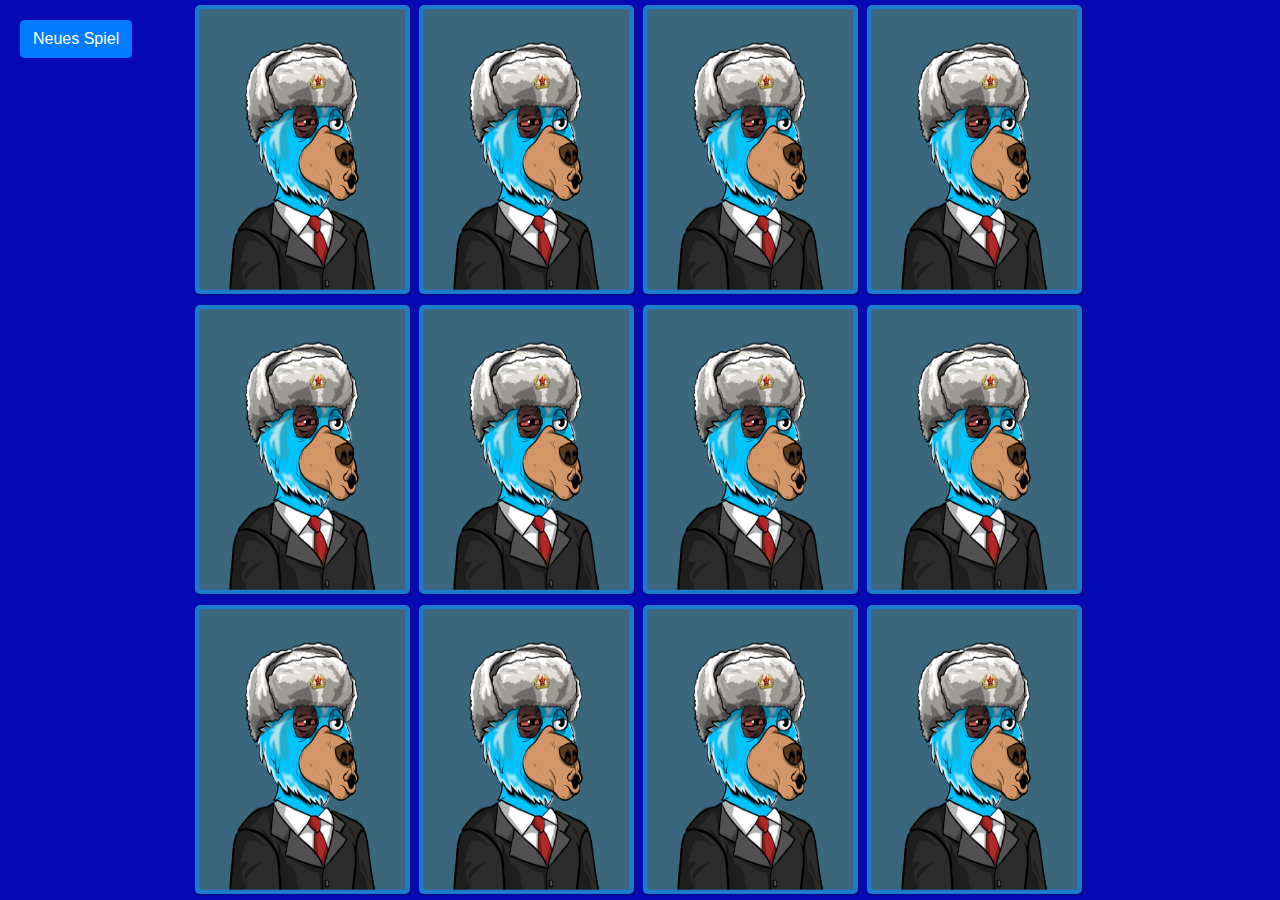
==== index.html @ 9da4b780 "updateGameEnd" ====
<!DOCTYPE html>
<html lang="en">

<head>
    <meta charset="UTF-8">

    <title>Memory Game</title>

    <meta name="viewport" content="width=device-width, initial-scale=1, shrink-to-fit=no">

    <!-- Bootstrap CSS -->
    <link rel="stylesheet" href="https://stackpath.bootstrapcdn.com/bootstrap/4.3.1/css/bootstrap.min.css" integrity="sha384-ggOyR0iXCbMQv3Xipma34MD+dH/1fQ784/j6cY/iJTQUOhcWr7x9JvoRxT2MZw1T" crossorigin="anonymous">

    <link rel="stylesheet" href="styles.css">
</head>

<body class="disable-select">
    <!-- Optional JavaScript -->
    <!-- jQuery first, then Popper.js, then Bootstrap JS -->
    <script src="https://code.jquery.com/jquery-3.3.1.slim.min.js" integrity="sha384-q8i/X+965DzO0rT7abK41JStQIAqVgRVzpbzo5smXKp4YfRvH+8abtTE1Pi6jizo" crossorigin="anonymous"></script>
    <script src="https://cdnjs.cloudflare.com/ajax/libs/popper.js/1.14.7/umd/popper.min.js" integrity="sha384-UO2eT0CpHqdSJQ6hJty5KVphtPhzWj9WO1clHTMGa3JDZwrnQq4sF86dIHNDz0W1" crossorigin="anonymous"></script>
    <script src="https://stackpath.bootstrapcdn.com/bootstrap/4.3.1/js/bootstrap.min.js" integrity="sha384-JjSmVgyd0p3pXB1rRibZUAYoIIy6OrQ6VrjIEaFf/nJGzIxFDsf4x0xIM+B07jRM" crossorigin="anonymous"></script>

    <section class="memory-game">
        <div class="memory-card" data-framework="P1">
            <img class="front-face" src="Pictures/1.png" alt="P1" />
            <img class="back-face" src="Pictures/7.png" alt="Back" />
        </div>
        <div class="memory-card" data-framework="P1">
            <img class="front-face" src="Pictures/1.png" alt="P1" />
            <img class="back-face" src="Pictures/7.png" alt="Back" />
        </div>

        <div class="memory-card" data-framework="P2">
            <img class="front-face" src="Pictures/2.png" alt="P2" />
            <img class="back-face" src="Pictures/7.png" alt="Back" />
        </div>
        <div class="memory-card" data-framework="P2">
            <img class="front-face" src="Pictures/2.png" alt="P2" />
            <img class="back-face" src="Pictures/7.png" alt="Back" />
        </div>

        <div class="memory-card" data-framework="P3">
            <img class="front-face" src="Pictures/3.png" alt="P3" />
            <img class="back-face" src="Pictures/7.png" alt="Back" />
        </div>
        <div class="memory-card" data-framework="P3">
            <img class="front-face" src="Pictures/3.png" alt="P3" />
            <img class="back-face" src="Pictures/7.png" alt="Back" />
        </div>

        <div class="memory-card" data-framework="P4">
            <img class="front-face" src="Pictures/4.png" alt="P4" />
            <img class="back-face" src="Pictures/7.png" alt="Back" />
        </div>
        <div class="memory-card" data-framework="P4">
            <img class="front-face" src="Pictures/4.png" alt="P4" />
            <img class="back-face" src="Pictures/7.png" alt="Back" />
        </div>

        <div class="memory-card" data-framework="P5">
            <img class="front-face" src="Pictures/5.png" alt="P5" />
            <img class="back-face" src="Pictures/7.png" alt="Back" />
        </div>
        <div class="memory-card" data-framework="P5">
            <img class="front-face" src="Pictures/5.png" alt="P5" />
            <img class="back-face" src="Pictures/7.png" alt="Back" />
        </div>

        <div class="memory-card" data-framework="P6">
            <img class="front-face" src="Pictures/6.png" alt="P6" />
            <img class="back-face" src="Pictures/7.png" alt="Back" />
        </div>
        <div class="memory-card" data-framework="P6">
            <img class="front-face" src="Pictures/6.png" alt="P6" />
            <img class="back-face" src="Pictures/7.png" alt="Back" />
        </div>
    </section>
    <div class="endscreen" id="endscreen">
        <center class="title">Player .. won!</center>
        <!-- <button>sdafkjksa</button> -->
    </div>


    <div class="NewGameButton">
        <button type="button" class="btn btn-primary" onClick="resetGame();">Neues Spiel</button>
    </div>

    <script src="scripts.js"></script>

</body>

</html>
---- styles.css ----
* {
    padding: 0;
    margin: 0;
    box-sizing: border-box;
}

::-webkit-scrollbar {
    display: none;
}

img {
    pointer-events: none;
}

.disable-select {
    user-select: none;
    /* supported by Chrome and Opera */
    -webkit-user-select: none;
    /* Safari */
    -khtml-user-select: none;
    /* Konqueror HTML */
    -moz-user-select: none;
    /* Firefox */
    -ms-user-select: none;
    /* Internet Explorer/Edge */
}

body {
    height: 100vh;
    display: flex;
    background: #060AB2;
}

.memory-game {
    width: 100vh;
    height: 100vh;
    margin: auto;
    display: flex;
    flex-wrap: wrap;
    perspective: 1000px;
    position: relative;
}

.endscreen {
    visibility: hidden;
    background-color: #514a6a;
    height: 100%;
    width: 100%;
    position: absolute;
}

.title {
    font-size: 5vw;
    color: rgb(153, 90, 51);
}

.memory-card {
    width: calc(25% - 10px);
    height: calc(33.333% - 10px);
    margin: 0.5%;
    position: relative;
    transform: scale(1);
    transform-style: preserve-3d;
    transition: transform .5s;
    box-shadow: 1px 1px 1px rgba(0, 0, 0, .3);
}

.memory-card:active {
    transform: scale(0.97);
    transition: transform .2s;
}

.memory-card.flip {
    transform: rotateY(180deg);
}

.front-face,
.back-face {
    width: 100%;
    height: 100%;
    padding: 2%;
    position: absolute;
    border-radius: 5px;
    background: #1C7CCC;
    backface-visibility: hidden;
}

.front-face {
    transform: rotateY(180deg);
}

.NewGameButton {
    position: fixed;
    top: 20px;
    left: 20px;
}
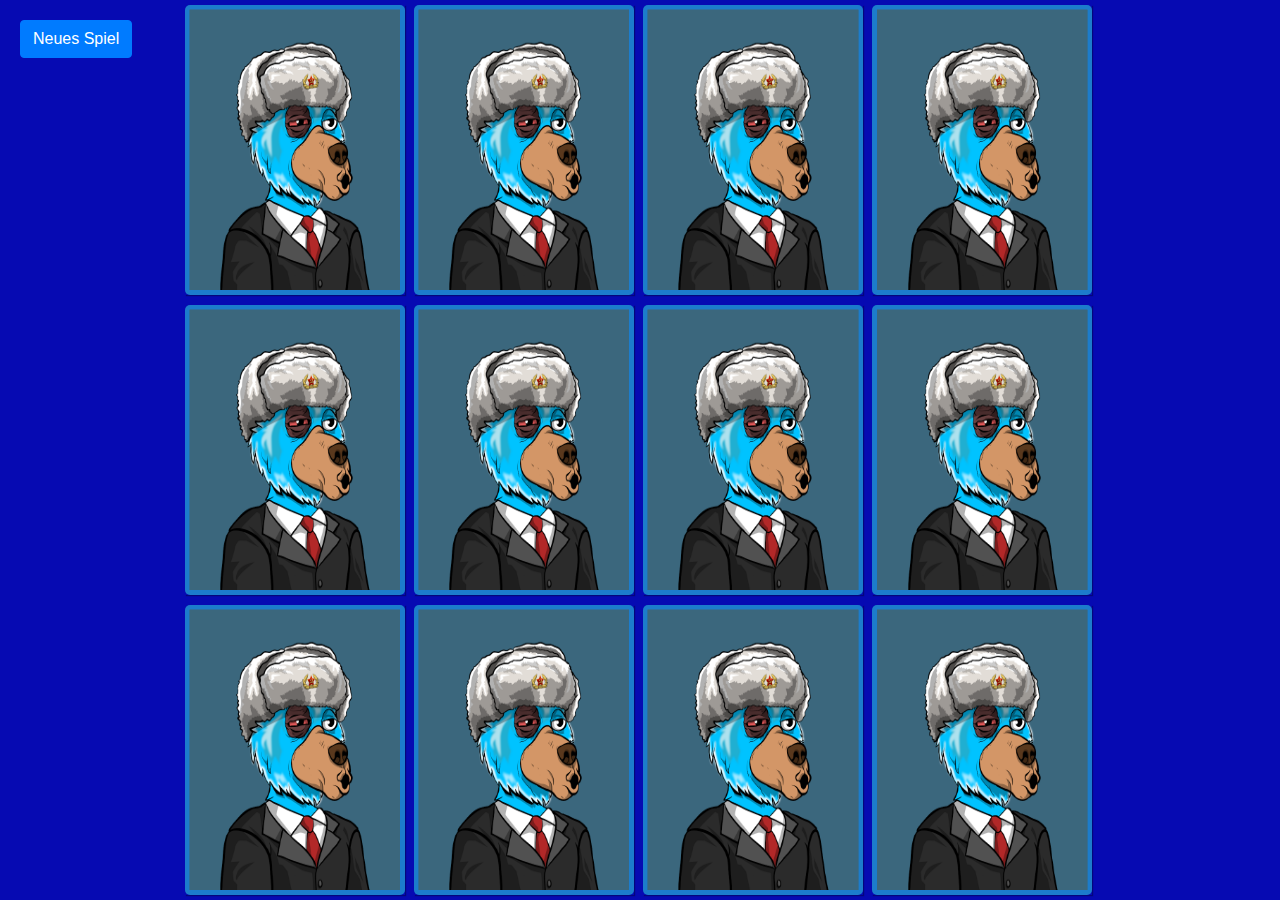
==== commit eac20b61: "Startbiggame" ====
--- a/index.html
+++ b/index.html
@@ -76,6 +76,61 @@
             <img class="back-face" src="Pictures/7.png" alt="Back" />
         </div>
     </section>
+    <section class="memory-game-big">
+        <div class="memory-card" data-framework="P1">
+            <img class="front-face" src="Pictures/1.png" alt="P1" />
+            <img class="back-face" src="Pictures/7.png" alt="Back" />
+        </div>
+        <div class="memory-card" data-framework="P1">
+            <img class="front-face" src="Pictures/1.png" alt="P1" />
+            <img class="back-face" src="Pictures/7.png" alt="Back" />
+        </div>
+
+        <div class="memory-card" data-framework="P2">
+            <img class="front-face" src="Pictures/2.png" alt="P2" />
+            <img class="back-face" src="Pictures/7.png" alt="Back" />
+        </div>
+        <div class="memory-card" data-framework="P2">
+            <img class="front-face" src="Pictures/2.png" alt="P2" />
+            <img class="back-face" src="Pictures/7.png" alt="Back" />
+        </div>
+
+        <div class="memory-card" data-framework="P3">
+            <img class="front-face" src="Pictures/3.png" alt="P3" />
+            <img class="back-face" src="Pictures/7.png" alt="Back" />
+        </div>
+        <div class="memory-card" data-framework="P3">
+            <img class="front-face" src="Pictures/3.png" alt="P3" />
+            <img class="back-face" src="Pictures/7.png" alt="Back" />
+        </div>
+
+        <div class="memory-card" data-framework="P4">
+            <img class="front-face" src="Pictures/4.png" alt="P4" />
+            <img class="back-face" src="Pictures/7.png" alt="Back" />
+        </div>
+        <div class="memory-card" data-framework="P4">
+            <img class="front-face" src="Pictures/4.png" alt="P4" />
+            <img class="back-face" src="Pictures/7.png" alt="Back" />
+        </div>
+
+        <div class="memory-card" data-framework="P5">
+            <img class="front-face" src="Pictures/5.png" alt="P5" />
+            <img class="back-face" src="Pictures/7.png" alt="Back" />
+        </div>
+        <div class="memory-card" data-framework="P5">
+            <img class="front-face" src="Pictures/5.png" alt="P5" />
+            <img class="back-face" src="Pictures/7.png" alt="Back" />
+        </div>
+
+        <div class="memory-card" data-framework="P6">
+            <img class="front-face" src="Pictures/6.png" alt="P6" />
+            <img class="back-face" src="Pictures/7.png" alt="Back" />
+        </div>
+        <div class="memory-card" data-framework="P6">
+            <img class="front-face" src="Pictures/6.png" alt="P6" />
+            <img class="back-face" src="Pictures/7.png" alt="Back" />
+        </div>
+    </section>
     <div class="endscreen" id="endscreen">
         <center class="title">Player .. won!</center>
         <!-- <button>sdafkjksa</button> -->
--- a/styles.css
+++ b/styles.css
@@ -32,13 +32,28 @@
 }
 
 .memory-game {
-    width: 100vh;
+    visibility: hidden;
+    width: 100%;
     height: 100vh;
     margin: auto;
     display: flex;
     flex-wrap: wrap;
     perspective: 1000px;
-    position: relative;
+    position: absolute;
+    padding-left: 20vh;
+    padding-right: 20vh;
+}
+
+.memory-game-big {
+    width: 100%;
+    height: 100vh;
+    margin: auto;
+    display: flex;
+    flex-wrap: wrap;
+    perspective: 1000px;
+    position: absolute;
+    padding-left: 20vh;
+    padding-right: 20vh;
 }
 
 .endscreen {
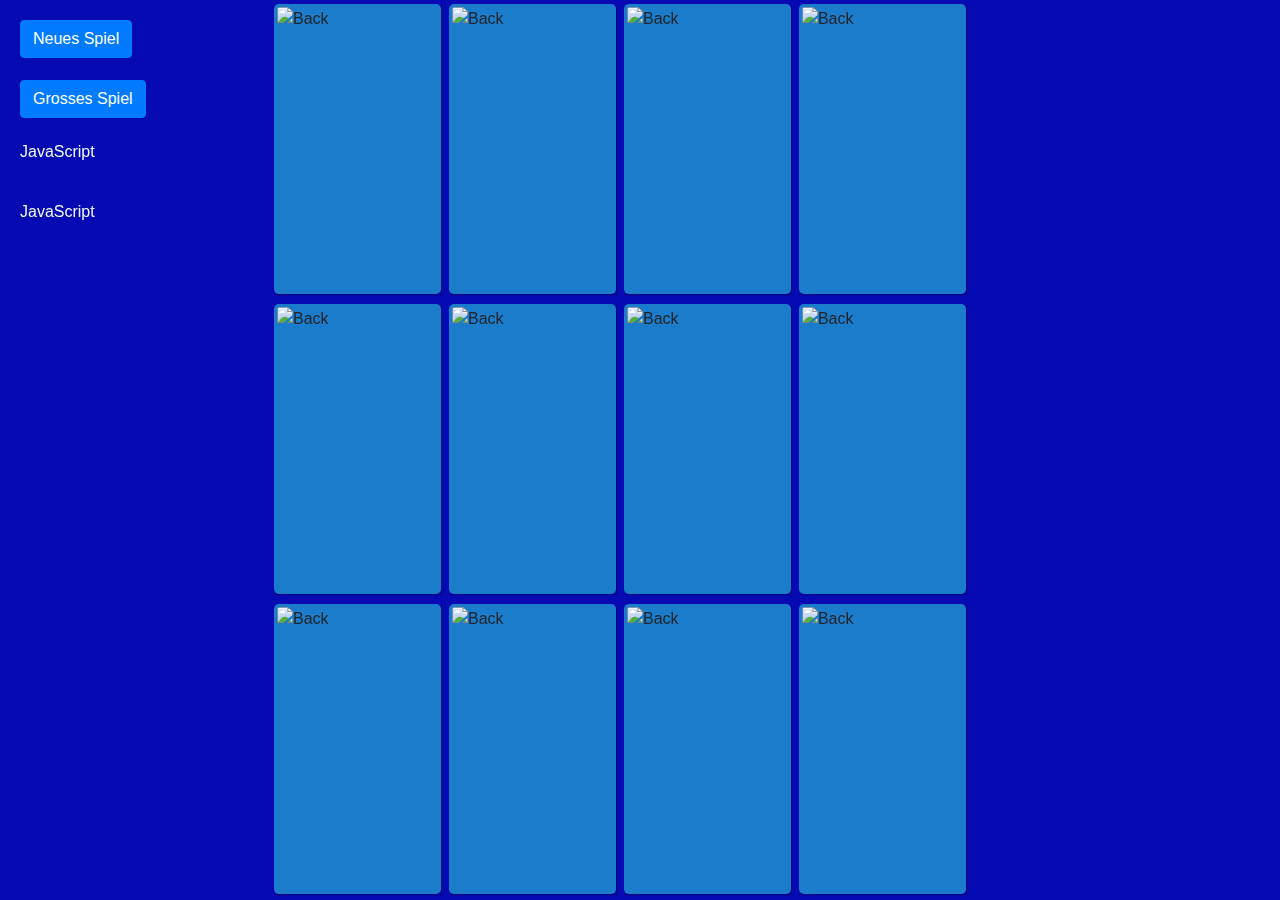
==== commit 859c656a: "update" ====
--- a/index.html
+++ b/index.html
@@ -21,115 +21,171 @@
     <script src="https://cdnjs.cloudflare.com/ajax/libs/popper.js/1.14.7/umd/popper.min.js" integrity="sha384-UO2eT0CpHqdSJQ6hJty5KVphtPhzWj9WO1clHTMGa3JDZwrnQq4sF86dIHNDz0W1" crossorigin="anonymous"></script>
     <script src="https://stackpath.bootstrapcdn.com/bootstrap/4.3.1/js/bootstrap.min.js" integrity="sha384-JjSmVgyd0p3pXB1rRibZUAYoIIy6OrQ6VrjIEaFf/nJGzIxFDsf4x0xIM+B07jRM" crossorigin="anonymous"></script>
 
-    <section class="memory-game">
-        <div class="memory-card" data-framework="P1">
-            <img class="front-face" src="Pictures/1.png" alt="P1" />
-            <img class="back-face" src="Pictures/7.png" alt="Back" />
-        </div>
-        <div class="memory-card" data-framework="P1">
-            <img class="front-face" src="Pictures/1.png" alt="P1" />
-            <img class="back-face" src="Pictures/7.png" alt="Back" />
-        </div>
-
-        <div class="memory-card" data-framework="P2">
-            <img class="front-face" src="Pictures/2.png" alt="P2" />
-            <img class="back-face" src="Pictures/7.png" alt="Back" />
-        </div>
-        <div class="memory-card" data-framework="P2">
-            <img class="front-face" src="Pictures/2.png" alt="P2" />
-            <img class="back-face" src="Pictures/7.png" alt="Back" />
-        </div>
-
-        <div class="memory-card" data-framework="P3">
-            <img class="front-face" src="Pictures/3.png" alt="P3" />
-            <img class="back-face" src="Pictures/7.png" alt="Back" />
-        </div>
-        <div class="memory-card" data-framework="P3">
-            <img class="front-face" src="Pictures/3.png" alt="P3" />
-            <img class="back-face" src="Pictures/7.png" alt="Back" />
-        </div>
-
-        <div class="memory-card" data-framework="P4">
-            <img class="front-face" src="Pictures/4.png" alt="P4" />
-            <img class="back-face" src="Pictures/7.png" alt="Back" />
-        </div>
-        <div class="memory-card" data-framework="P4">
-            <img class="front-face" src="Pictures/4.png" alt="P4" />
-            <img class="back-face" src="Pictures/7.png" alt="Back" />
-        </div>
-
-        <div class="memory-card" data-framework="P5">
-            <img class="front-face" src="Pictures/5.png" alt="P5" />
-            <img class="back-face" src="Pictures/7.png" alt="Back" />
-        </div>
-        <div class="memory-card" data-framework="P5">
-            <img class="front-face" src="Pictures/5.png" alt="P5" />
-            <img class="back-face" src="Pictures/7.png" alt="Back" />
-        </div>
-
-        <div class="memory-card" data-framework="P6">
-            <img class="front-face" src="Pictures/6.png" alt="P6" />
-            <img class="back-face" src="Pictures/7.png" alt="Back" />
-        </div>
-        <div class="memory-card" data-framework="P6">
-            <img class="front-face" src="Pictures/6.png" alt="P6" />
-            <img class="back-face" src="Pictures/7.png" alt="Back" />
-        </div>
+    <section class="memory-game" id="memory-game">
+        <div class="memory-card" data-framework="P1">
+            <img class="front-face" src="Pictures/1.png" alt="P1" />
+            <img class="back-face" src="Pictures/13.png" alt="Back" />
+        </div>
+        <div class="memory-card" data-framework="P1">
+            <img class="front-face" src="Pictures/1.png" alt="P1" />
+            <img class="back-face" src="Pictures/13.png" alt="Back" />
+        </div>
+
+        <div class="memory-card" data-framework="P2">
+            <img class="front-face" src="Pictures/2.png" alt="P2" />
+            <img class="back-face" src="Pictures/13.png" alt="Back" />
+        </div>
+        <div class="memory-card" data-framework="P2">
+            <img class="front-face" src="Pictures/2.png" alt="P2" />
+            <img class="back-face" src="Pictures/13.png" alt="Back" />
+        </div>
+
+        <div class="memory-card" data-framework="P3">
+            <img class="front-face" src="Pictures/3.png" alt="P3" />
+            <img class="back-face" src="Pictures/13.png" alt="Back" />
+        </div>
+        <div class="memory-card" data-framework="P3">
+            <img class="front-face" src="Pictures/3.png" alt="P3" />
+            <img class="back-face" src="Pictures/13.png" alt="Back" />
+        </div>
+
+        <div class="memory-card" data-framework="P4">
+            <img class="front-face" src="Pictures/4.png" alt="P4" />
+            <img class="back-face" src="Pictures/13.png" alt="Back" />
+        </div>
+        <div class="memory-card" data-framework="P4">
+            <img class="front-face" src="Pictures/4.png" alt="P4" />
+            <img class="back-face" src="Pictures/13.png" alt="Back" />
+        </div>
+
+        <div class="memory-card" data-framework="P5">
+            <img class="front-face" src="Pictures/5.png" alt="P5" />
+            <img class="back-face" src="Pictures/13.png" alt="Back" />
+        </div>
+        <div class="memory-card" data-framework="P5">
+            <img class="front-face" src="Pictures/5.png" alt="P5" />
+            <img class="back-face" src="Pictures/13.png" alt="Back" />
+        </div>
+
+        <div class="memory-card" data-framework="P6">
+            <img class="front-face" src="Pictures/6.png" alt="P6" />
+            <img class="back-face" src="Pictures/13.png" alt="Back" />
+        </div>
+        <div class="memory-card" data-framework="P6">
+            <img class="front-face" src="Pictures/6.png" alt="P6" />
+            <img class="back-face" src="Pictures/13.png" alt="Back" />
+        </div>
+
     </section>
-    <section class="memory-game-big">
-        <div class="memory-card" data-framework="P1">
-            <img class="front-face" src="Pictures/1.png" alt="P1" />
-            <img class="back-face" src="Pictures/7.png" alt="Back" />
-        </div>
-        <div class="memory-card" data-framework="P1">
-            <img class="front-face" src="Pictures/1.png" alt="P1" />
-            <img class="back-face" src="Pictures/7.png" alt="Back" />
-        </div>
-
-        <div class="memory-card" data-framework="P2">
-            <img class="front-face" src="Pictures/2.png" alt="P2" />
-            <img class="back-face" src="Pictures/7.png" alt="Back" />
-        </div>
-        <div class="memory-card" data-framework="P2">
-            <img class="front-face" src="Pictures/2.png" alt="P2" />
-            <img class="back-face" src="Pictures/7.png" alt="Back" />
-        </div>
-
-        <div class="memory-card" data-framework="P3">
-            <img class="front-face" src="Pictures/3.png" alt="P3" />
-            <img class="back-face" src="Pictures/7.png" alt="Back" />
-        </div>
-        <div class="memory-card" data-framework="P3">
-            <img class="front-face" src="Pictures/3.png" alt="P3" />
-            <img class="back-face" src="Pictures/7.png" alt="Back" />
-        </div>
-
-        <div class="memory-card" data-framework="P4">
-            <img class="front-face" src="Pictures/4.png" alt="P4" />
-            <img class="back-face" src="Pictures/7.png" alt="Back" />
-        </div>
-        <div class="memory-card" data-framework="P4">
-            <img class="front-face" src="Pictures/4.png" alt="P4" />
-            <img class="back-face" src="Pictures/7.png" alt="Back" />
-        </div>
-
-        <div class="memory-card" data-framework="P5">
-            <img class="front-face" src="Pictures/5.png" alt="P5" />
-            <img class="back-face" src="Pictures/7.png" alt="Back" />
-        </div>
-        <div class="memory-card" data-framework="P5">
-            <img class="front-face" src="Pictures/5.png" alt="P5" />
-            <img class="back-face" src="Pictures/7.png" alt="Back" />
-        </div>
-
-        <div class="memory-card" data-framework="P6">
-            <img class="front-face" src="Pictures/6.png" alt="P6" />
-            <img class="back-face" src="Pictures/7.png" alt="Back" />
-        </div>
-        <div class="memory-card" data-framework="P6">
-            <img class="front-face" src="Pictures/6.png" alt="P6" />
-            <img class="back-face" src="Pictures/7.png" alt="Back" />
-        </div>
+    <section class="memory-game-big" id="memory-game-big">
+        <div class="memory-card" data-framework="P1">
+            <img class="front-face" src="Pictures/1.png" alt="P1" />
+            <img class="back-face" src="Pictures/13.png" alt="Back" />
+        </div>
+        <div class="memory-card" data-framework="P1">
+            <img class="front-face" src="Pictures/1.png" alt="P1" />
+            <img class="back-face" src="Pictures/13.png" alt="Back" />
+        </div>
+
+        <div class="memory-card" data-framework="P2">
+            <img class="front-face" src="Pictures/2.png" alt="P2" />
+            <img class="back-face" src="Pictures/13.png" alt="Back" />
+        </div>
+        <div class="memory-card" data-framework="P2">
+            <img class="front-face" src="Pictures/2.png" alt="P2" />
+            <img class="back-face" src="Pictures/13.png" alt="Back" />
+        </div>
+
+        <div class="memory-card" data-framework="P3">
+            <img class="front-face" src="Pictures/3.png" alt="P3" />
+            <img class="back-face" src="Pictures/13.png" alt="Back" />
+        </div>
+        <div class="memory-card" data-framework="P3">
+            <img class="front-face" src="Pictures/3.png" alt="P3" />
+            <img class="back-face" src="Pictures/13.png" alt="Back" />
+        </div>
+
+        <div class="memory-card" data-framework="P4">
+            <img class="front-face" src="Pictures/4.png" alt="P4" />
+            <img class="back-face" src="Pictures/13.png" alt="Back" />
+        </div>
+        <div class="memory-card" data-framework="P4">
+            <img class="front-face" src="Pictures/4.png" alt="P4" />
+            <img class="back-face" src="Pictures/13.png" alt="Back" />
+        </div>
+
+        <div class="memory-card" data-framework="P5">
+            <img class="front-face" src="Pictures/5.png" alt="P5" />
+            <img class="back-face" src="Pictures/13.png" alt="Back" />
+        </div>
+        <div class="memory-card" data-framework="P5">
+            <img class="front-face" src="Pictures/5.png" alt="P5" />
+            <img class="back-face" src="Pictures/13.png" alt="Back" />
+        </div>
+
+        <div class="memory-card" data-framework="P6">
+            <img class="front-face" src="Pictures/6.png" alt="P6" />
+            <img class="back-face" src="Pictures/13.png" alt="Back" />
+        </div>
+        <div class="memory-card" data-framework="P6">
+            <img class="front-face" src="Pictures/6.png" alt="P6" />
+            <img class="back-face" src="Pictures/13.png" alt="Back" />
+        </div>
+
+        <div class="memory-card" data-framework="P7">
+            <img class="front-face" src="Pictures/7.png" alt="P7" />
+            <img class="back-face" src="Pictures/13.png" alt="Back" />
+        </div>
+        <div class="memory-card" data-framework="P7">
+            <img class="front-face" src="Pictures/7.png" alt="P7" />
+            <img class="back-face" src="Pictures/13.png" alt="Back" />
+        </div>
+
+        <div class="memory-card" data-framework="P8">
+            <img class="front-face" src="Pictures/8.png" alt="P8" />
+            <img class="back-face" src="Pictures/13.png" alt="Back" />
+        </div>
+        <div class="memory-card" data-framework="P8">
+            <img class="front-face" src="Pictures/8.png" alt="P8" />
+            <img class="back-face" src="Pictures/13.png" alt="Back" />
+        </div>
+
+        <div class="memory-card" data-framework="P9">
+            <img class="front-face" src="Pictures/9.png" alt="P9" />
+            <img class="back-face" src="Pictures/13.png" alt="Back" />
+        </div>
+        <div class="memory-card" data-framework="P9">
+            <img class="front-face" src="Pictures/9.png" alt="P9" />
+            <img class="back-face" src="Pictures/13.png" alt="Back" />
+        </div>
+
+        <div class="memory-card" data-framework="P10">
+            <img class="front-face" src="Pictures/10.png" alt="P10" />
+            <img class="back-face" src="Pictures/13.png" alt="Back" />
+        </div>
+        <div class="memory-card" data-framework="P10">
+            <img class="front-face" src="Pictures/10.png" alt="P10" />
+            <img class="back-face" src="Pictures/13.png" alt="Back" />
+        </div>
+
+        <div class="memory-card" data-framework="P11">
+            <img class="front-face" src="Pictures/11.png" alt="P11" />
+            <img class="back-face" src="Pictures/13.png" alt="Back" />
+        </div>
+        <div class="memory-card" data-framework="P11">
+            <img class="front-face" src="Pictures/11.png" alt="P11" />
+            <img class="back-face" src="Pictures/13.png" alt="Back" />
+        </div>
+
+        <div class="memory-card" data-framework="P12">
+            <img class="front-face" src="Pictures/12.png" alt="P12" />
+            <img class="back-face" src="Pictures/13.png" alt="Back" />
+        </div>
+        <div class="memory-card" data-framework="P12">
+            <img class="front-face" src="Pictures/12.png" alt="P12" />
+            <img class="back-face" src="Pictures/13.png" alt="Back" />
+        </div>
+
     </section>
     <div class="endscreen" id="endscreen">
         <center class="title">Player .. won!</center>
@@ -140,6 +196,15 @@
     <div class="NewGameButton">
         <button type="button" class="btn btn-primary" onClick="resetGame();">Neues Spiel</button>
     </div>
+    <div class="BigGameButton">
+        <button type="button" class="btn btn-primary" onClick="changeBigGame();">Grosses Spiel</button>
+    </div>
+    <div class="LabelWHO" id="LabelWHO">
+        <label>JavaScript</label>
+    </div>
+    <div class="LabelPoints" id="LabelPoints">
+        <output>JavaScript</output>
+    </div>
 
     <script src="scripts.js"></script>
 
--- a/styles.css
+++ b/styles.css
@@ -31,8 +31,7 @@
     background: #060AB2;
 }
 
-.memory-game {
-    visibility: hidden;
+#memory-game {
     width: 100%;
     height: 100vh;
     margin: auto;
@@ -40,13 +39,15 @@
     flex-wrap: wrap;
     perspective: 1000px;
     position: absolute;
-    padding-left: 20vh;
-    padding-right: 20vh;
+    padding-left: 30vh;
+    padding-right: 30vh;
+    visibility: visible;
 }
 
-.memory-game-big {
+#memory-game-big {
+    visibility: hidden;
     width: 100%;
-    height: 100vh;
+    height: 50%;
     margin: auto;
     display: flex;
     flex-wrap: wrap;
@@ -70,7 +71,7 @@
 }
 
 .memory-card {
-    width: calc(25% - 10px);
+    width: calc(24% - 10px);
     height: calc(33.333% - 10px);
     margin: 0.5%;
     position: relative;
@@ -79,6 +80,18 @@
     transition: transform .5s;
     box-shadow: 1px 1px 1px rgba(0, 0, 0, .3);
 }
+
+
+/* .memory-card-big {
+    width: calc(24% - 10px);
+    height: calc(33.333% - 10px);
+    margin: 0.5%;
+    position: relative;
+    transform: scale(1);
+    transform-style: preserve-3d;
+    transition: transform .5s;
+    box-shadow: 1px 1px 1px rgba(0, 0, 0, .3);
+} */
 
 .memory-card:active {
     transform: scale(0.97);
@@ -108,4 +121,24 @@
     position: fixed;
     top: 20px;
     left: 20px;
+}
+
+.BigGameButton {
+    position: fixed;
+    top: 80px;
+    left: 20px;
+}
+
+.LabelWHO {
+    position: fixed;
+    color: aliceblue;
+    top: 140px;
+    left: 20px;
+}
+
+.LabelPoints {
+    position: fixed;
+    color: aliceblue;
+    top: 200px;
+    left: 20px;
 }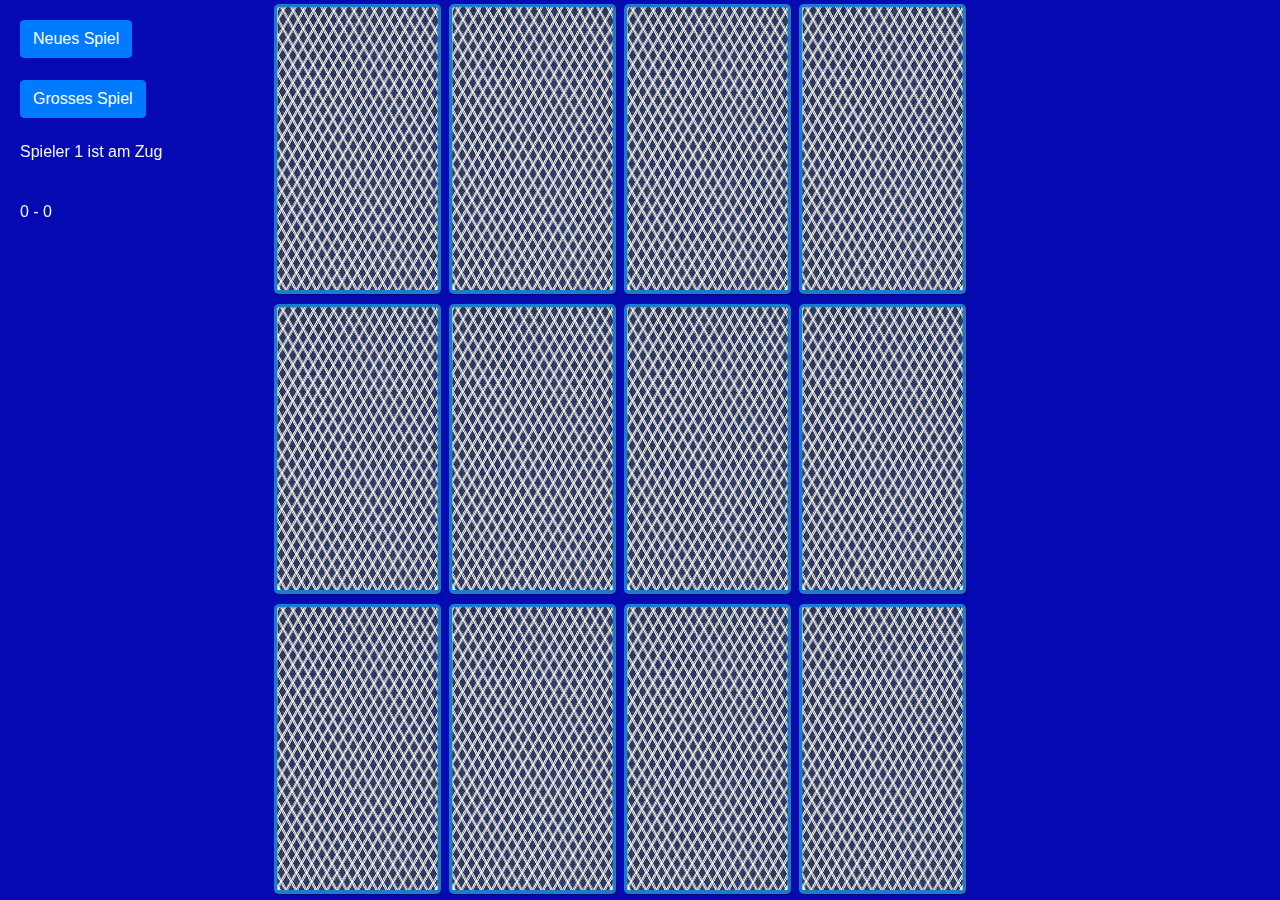
==== commit 55b86240: "updatereleas2funktionen" ====
--- a/index.html
+++ b/index.html
@@ -24,171 +24,171 @@
     <section class="memory-game" id="memory-game">
         <div class="memory-card" data-framework="P1">
             <img class="front-face" src="Pictures/1.png" alt="P1" />
-            <img class="back-face" src="Pictures/13.png" alt="Back" />
-        </div>
-        <div class="memory-card" data-framework="P1">
-            <img class="front-face" src="Pictures/1.png" alt="P1" />
-            <img class="back-face" src="Pictures/13.png" alt="Back" />
-        </div>
-
-        <div class="memory-card" data-framework="P2">
-            <img class="front-face" src="Pictures/2.png" alt="P2" />
-            <img class="back-face" src="Pictures/13.png" alt="Back" />
-        </div>
-        <div class="memory-card" data-framework="P2">
-            <img class="front-face" src="Pictures/2.png" alt="P2" />
-            <img class="back-face" src="Pictures/13.png" alt="Back" />
-        </div>
-
-        <div class="memory-card" data-framework="P3">
-            <img class="front-face" src="Pictures/3.png" alt="P3" />
-            <img class="back-face" src="Pictures/13.png" alt="Back" />
-        </div>
-        <div class="memory-card" data-framework="P3">
-            <img class="front-face" src="Pictures/3.png" alt="P3" />
-            <img class="back-face" src="Pictures/13.png" alt="Back" />
-        </div>
-
-        <div class="memory-card" data-framework="P4">
-            <img class="front-face" src="Pictures/4.png" alt="P4" />
-            <img class="back-face" src="Pictures/13.png" alt="Back" />
-        </div>
-        <div class="memory-card" data-framework="P4">
-            <img class="front-face" src="Pictures/4.png" alt="P4" />
-            <img class="back-face" src="Pictures/13.png" alt="Back" />
-        </div>
-
-        <div class="memory-card" data-framework="P5">
-            <img class="front-face" src="Pictures/5.png" alt="P5" />
-            <img class="back-face" src="Pictures/13.png" alt="Back" />
-        </div>
-        <div class="memory-card" data-framework="P5">
-            <img class="front-face" src="Pictures/5.png" alt="P5" />
-            <img class="back-face" src="Pictures/13.png" alt="Back" />
-        </div>
-
-        <div class="memory-card" data-framework="P6">
-            <img class="front-face" src="Pictures/6.png" alt="P6" />
-            <img class="back-face" src="Pictures/13.png" alt="Back" />
-        </div>
-        <div class="memory-card" data-framework="P6">
-            <img class="front-face" src="Pictures/6.png" alt="P6" />
-            <img class="back-face" src="Pictures/13.png" alt="Back" />
+            <img class="back-face" src="Pictures/0.png" alt="Back" />
+        </div>
+        <div class="memory-card" data-framework="P1">
+            <img class="front-face" src="Pictures/1.png" alt="P1" />
+            <img class="back-face" src="Pictures/0.png" alt="Back" />
+        </div>
+
+        <div class="memory-card" data-framework="P2">
+            <img class="front-face" src="Pictures/2.png" alt="P2" />
+            <img class="back-face" src="Pictures/0.png" alt="Back" />
+        </div>
+        <div class="memory-card" data-framework="P2">
+            <img class="front-face" src="Pictures/2.png" alt="P2" />
+            <img class="back-face" src="Pictures/0.png" alt="Back" />
+        </div>
+
+        <div class="memory-card" data-framework="P3">
+            <img class="front-face" src="Pictures/3.png" alt="P3" />
+            <img class="back-face" src="Pictures/0.png" alt="Back" />
+        </div>
+        <div class="memory-card" data-framework="P3">
+            <img class="front-face" src="Pictures/3.png" alt="P3" />
+            <img class="back-face" src="Pictures/0.png" alt="Back" />
+        </div>
+
+        <div class="memory-card" data-framework="P4">
+            <img class="front-face" src="Pictures/4.png" alt="P4" />
+            <img class="back-face" src="Pictures/0.png" alt="Back" />
+        </div>
+        <div class="memory-card" data-framework="P4">
+            <img class="front-face" src="Pictures/4.png" alt="P4" />
+            <img class="back-face" src="Pictures/0.png" alt="Back" />
+        </div>
+
+        <div class="memory-card" data-framework="P5">
+            <img class="front-face" src="Pictures/5.png" alt="P5" />
+            <img class="back-face" src="Pictures/0.png" alt="Back" />
+        </div>
+        <div class="memory-card" data-framework="P5">
+            <img class="front-face" src="Pictures/5.png" alt="P5" />
+            <img class="back-face" src="Pictures/0.png" alt="Back" />
+        </div>
+
+        <div class="memory-card" data-framework="P6">
+            <img class="front-face" src="Pictures/6.png" alt="P6" />
+            <img class="back-face" src="Pictures/0.png" alt="Back" />
+        </div>
+        <div class="memory-card" data-framework="P6">
+            <img class="front-face" src="Pictures/6.png" alt="P6" />
+            <img class="back-face" src="Pictures/0.png" alt="Back" />
         </div>
 
     </section>
     <section class="memory-game-big" id="memory-game-big">
         <div class="memory-card" data-framework="P1">
             <img class="front-face" src="Pictures/1.png" alt="P1" />
-            <img class="back-face" src="Pictures/13.png" alt="Back" />
-        </div>
-        <div class="memory-card" data-framework="P1">
-            <img class="front-face" src="Pictures/1.png" alt="P1" />
-            <img class="back-face" src="Pictures/13.png" alt="Back" />
-        </div>
-
-        <div class="memory-card" data-framework="P2">
-            <img class="front-face" src="Pictures/2.png" alt="P2" />
-            <img class="back-face" src="Pictures/13.png" alt="Back" />
-        </div>
-        <div class="memory-card" data-framework="P2">
-            <img class="front-face" src="Pictures/2.png" alt="P2" />
-            <img class="back-face" src="Pictures/13.png" alt="Back" />
-        </div>
-
-        <div class="memory-card" data-framework="P3">
-            <img class="front-face" src="Pictures/3.png" alt="P3" />
-            <img class="back-face" src="Pictures/13.png" alt="Back" />
-        </div>
-        <div class="memory-card" data-framework="P3">
-            <img class="front-face" src="Pictures/3.png" alt="P3" />
-            <img class="back-face" src="Pictures/13.png" alt="Back" />
-        </div>
-
-        <div class="memory-card" data-framework="P4">
-            <img class="front-face" src="Pictures/4.png" alt="P4" />
-            <img class="back-face" src="Pictures/13.png" alt="Back" />
-        </div>
-        <div class="memory-card" data-framework="P4">
-            <img class="front-face" src="Pictures/4.png" alt="P4" />
-            <img class="back-face" src="Pictures/13.png" alt="Back" />
-        </div>
-
-        <div class="memory-card" data-framework="P5">
-            <img class="front-face" src="Pictures/5.png" alt="P5" />
-            <img class="back-face" src="Pictures/13.png" alt="Back" />
-        </div>
-        <div class="memory-card" data-framework="P5">
-            <img class="front-face" src="Pictures/5.png" alt="P5" />
-            <img class="back-face" src="Pictures/13.png" alt="Back" />
-        </div>
-
-        <div class="memory-card" data-framework="P6">
-            <img class="front-face" src="Pictures/6.png" alt="P6" />
-            <img class="back-face" src="Pictures/13.png" alt="Back" />
-        </div>
-        <div class="memory-card" data-framework="P6">
-            <img class="front-face" src="Pictures/6.png" alt="P6" />
-            <img class="back-face" src="Pictures/13.png" alt="Back" />
+            <img class="back-face" src="Pictures/0.png" alt="Back" />
+        </div>
+        <div class="memory-card" data-framework="P1">
+            <img class="front-face" src="Pictures/1.png" alt="P1" />
+            <img class="back-face" src="Pictures/0.png" alt="Back" />
+        </div>
+
+        <div class="memory-card" data-framework="P2">
+            <img class="front-face" src="Pictures/2.png" alt="P2" />
+            <img class="back-face" src="Pictures/0.png" alt="Back" />
+        </div>
+        <div class="memory-card" data-framework="P2">
+            <img class="front-face" src="Pictures/2.png" alt="P2" />
+            <img class="back-face" src="Pictures/0.png" alt="Back" />
+        </div>
+
+        <div class="memory-card" data-framework="P3">
+            <img class="front-face" src="Pictures/3.png" alt="P3" />
+            <img class="back-face" src="Pictures/0.png" alt="Back" />
+        </div>
+        <div class="memory-card" data-framework="P3">
+            <img class="front-face" src="Pictures/3.png" alt="P3" />
+            <img class="back-face" src="Pictures/0.png" alt="Back" />
+        </div>
+
+        <div class="memory-card" data-framework="P4">
+            <img class="front-face" src="Pictures/4.png" alt="P4" />
+            <img class="back-face" src="Pictures/0.png" alt="Back" />
+        </div>
+        <div class="memory-card" data-framework="P4">
+            <img class="front-face" src="Pictures/4.png" alt="P4" />
+            <img class="back-face" src="Pictures/0.png" alt="Back" />
+        </div>
+
+        <div class="memory-card" data-framework="P5">
+            <img class="front-face" src="Pictures/5.png" alt="P5" />
+            <img class="back-face" src="Pictures/0.png" alt="Back" />
+        </div>
+        <div class="memory-card" data-framework="P5">
+            <img class="front-face" src="Pictures/5.png" alt="P5" />
+            <img class="back-face" src="Pictures/0.png" alt="Back" />
+        </div>
+
+        <div class="memory-card" data-framework="P6">
+            <img class="front-face" src="Pictures/6.png" alt="P6" />
+            <img class="back-face" src="Pictures/0.png" alt="Back" />
+        </div>
+        <div class="memory-card" data-framework="P6">
+            <img class="front-face" src="Pictures/6.png" alt="P6" />
+            <img class="back-face" src="Pictures/0.png" alt="Back" />
         </div>
 
         <div class="memory-card" data-framework="P7">
             <img class="front-face" src="Pictures/7.png" alt="P7" />
-            <img class="back-face" src="Pictures/13.png" alt="Back" />
+            <img class="back-face" src="Pictures/0.png" alt="Back" />
         </div>
         <div class="memory-card" data-framework="P7">
             <img class="front-face" src="Pictures/7.png" alt="P7" />
-            <img class="back-face" src="Pictures/13.png" alt="Back" />
+            <img class="back-face" src="Pictures/0.png" alt="Back" />
         </div>
 
         <div class="memory-card" data-framework="P8">
             <img class="front-face" src="Pictures/8.png" alt="P8" />
-            <img class="back-face" src="Pictures/13.png" alt="Back" />
+            <img class="back-face" src="Pictures/0.png" alt="Back" />
         </div>
         <div class="memory-card" data-framework="P8">
             <img class="front-face" src="Pictures/8.png" alt="P8" />
-            <img class="back-face" src="Pictures/13.png" alt="Back" />
+            <img class="back-face" src="Pictures/0.png" alt="Back" />
         </div>
 
         <div class="memory-card" data-framework="P9">
             <img class="front-face" src="Pictures/9.png" alt="P9" />
-            <img class="back-face" src="Pictures/13.png" alt="Back" />
+            <img class="back-face" src="Pictures/0.png" alt="Back" />
         </div>
         <div class="memory-card" data-framework="P9">
             <img class="front-face" src="Pictures/9.png" alt="P9" />
-            <img class="back-face" src="Pictures/13.png" alt="Back" />
+            <img class="back-face" src="Pictures/0.png" alt="Back" />
         </div>
 
         <div class="memory-card" data-framework="P10">
             <img class="front-face" src="Pictures/10.png" alt="P10" />
-            <img class="back-face" src="Pictures/13.png" alt="Back" />
+            <img class="back-face" src="Pictures/0.png" alt="Back" />
         </div>
         <div class="memory-card" data-framework="P10">
             <img class="front-face" src="Pictures/10.png" alt="P10" />
-            <img class="back-face" src="Pictures/13.png" alt="Back" />
+            <img class="back-face" src="Pictures/0.png" alt="Back" />
         </div>
 
         <div class="memory-card" data-framework="P11">
             <img class="front-face" src="Pictures/11.png" alt="P11" />
-            <img class="back-face" src="Pictures/13.png" alt="Back" />
+            <img class="back-face" src="Pictures/0.png" alt="Back" />
         </div>
         <div class="memory-card" data-framework="P11">
             <img class="front-face" src="Pictures/11.png" alt="P11" />
-            <img class="back-face" src="Pictures/13.png" alt="Back" />
+            <img class="back-face" src="Pictures/0.png" alt="Back" />
         </div>
 
         <div class="memory-card" data-framework="P12">
             <img class="front-face" src="Pictures/12.png" alt="P12" />
-            <img class="back-face" src="Pictures/13.png" alt="Back" />
+            <img class="back-face" src="Pictures/0.png" alt="Back" />
         </div>
         <div class="memory-card" data-framework="P12">
             <img class="front-face" src="Pictures/12.png" alt="P12" />
-            <img class="back-face" src="Pictures/13.png" alt="Back" />
+            <img class="back-face" src="Pictures/0.png" alt="Back" />
         </div>
 
     </section>
     <div class="endscreen" id="endscreen">
-        <center class="title">Player .. won!</center>
+        <center class="title" id="title">Player .. won!</center>
         <!-- <button>sdafkjksa</button> -->
     </div>
 
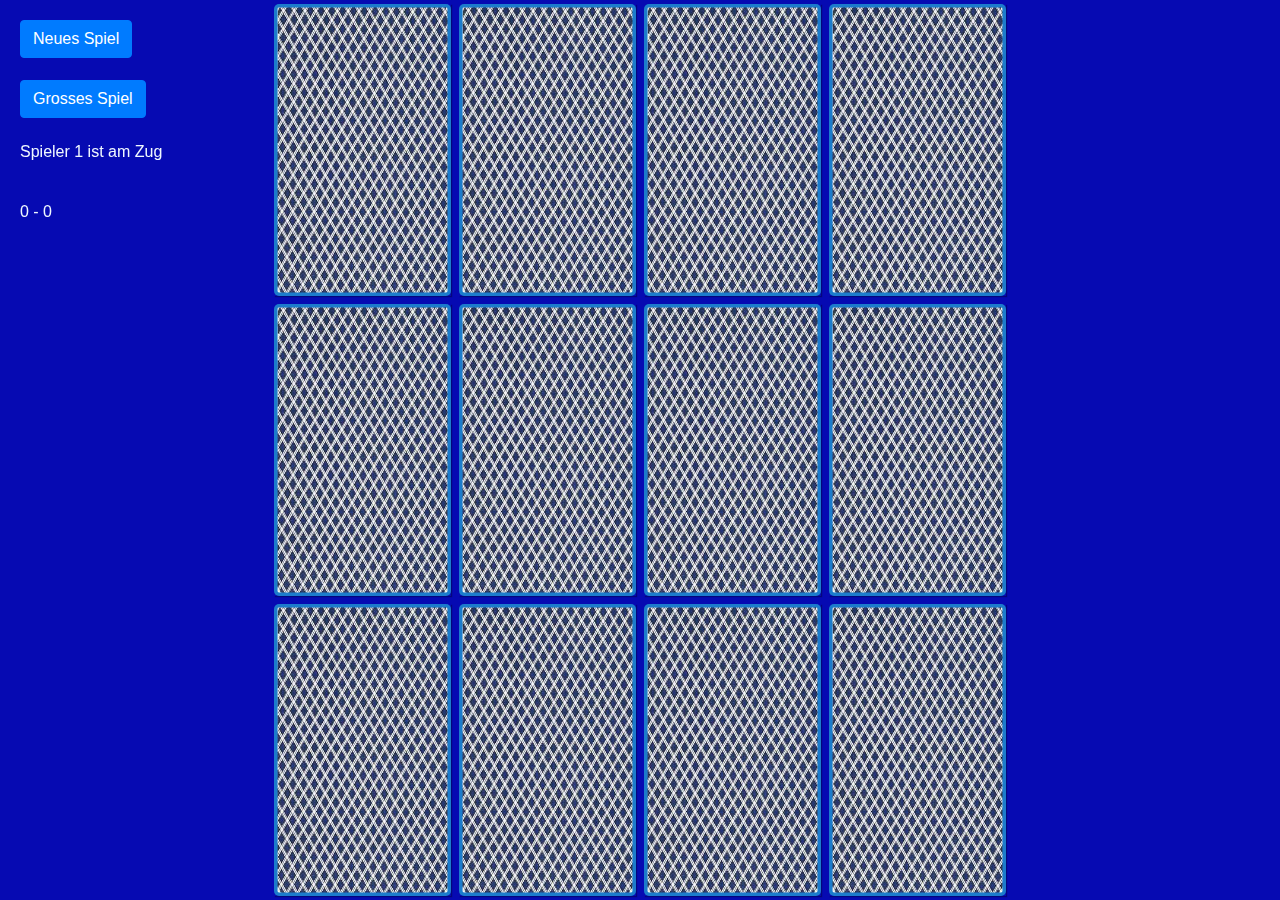
==== commit 0e54d1ba: "updatewidth" ====
--- a/index.html
+++ b/index.html
@@ -22,166 +22,166 @@
     <script src="https://stackpath.bootstrapcdn.com/bootstrap/4.3.1/js/bootstrap.min.js" integrity="sha384-JjSmVgyd0p3pXB1rRibZUAYoIIy6OrQ6VrjIEaFf/nJGzIxFDsf4x0xIM+B07jRM" crossorigin="anonymous"></script>
 
     <section class="memory-game" id="memory-game">
-        <div class="memory-card" data-framework="P1">
-            <img class="front-face" src="Pictures/1.png" alt="P1" />
-            <img class="back-face" src="Pictures/0.png" alt="Back" />
-        </div>
-        <div class="memory-card" data-framework="P1">
-            <img class="front-face" src="Pictures/1.png" alt="P1" />
-            <img class="back-face" src="Pictures/0.png" alt="Back" />
-        </div>
-
-        <div class="memory-card" data-framework="P2">
-            <img class="front-face" src="Pictures/2.png" alt="P2" />
-            <img class="back-face" src="Pictures/0.png" alt="Back" />
-        </div>
-        <div class="memory-card" data-framework="P2">
-            <img class="front-face" src="Pictures/2.png" alt="P2" />
-            <img class="back-face" src="Pictures/0.png" alt="Back" />
-        </div>
-
-        <div class="memory-card" data-framework="P3">
-            <img class="front-face" src="Pictures/3.png" alt="P3" />
-            <img class="back-face" src="Pictures/0.png" alt="Back" />
-        </div>
-        <div class="memory-card" data-framework="P3">
-            <img class="front-face" src="Pictures/3.png" alt="P3" />
-            <img class="back-face" src="Pictures/0.png" alt="Back" />
-        </div>
-
-        <div class="memory-card" data-framework="P4">
-            <img class="front-face" src="Pictures/4.png" alt="P4" />
-            <img class="back-face" src="Pictures/0.png" alt="Back" />
-        </div>
-        <div class="memory-card" data-framework="P4">
-            <img class="front-face" src="Pictures/4.png" alt="P4" />
-            <img class="back-face" src="Pictures/0.png" alt="Back" />
-        </div>
-
-        <div class="memory-card" data-framework="P5">
-            <img class="front-face" src="Pictures/5.png" alt="P5" />
-            <img class="back-face" src="Pictures/0.png" alt="Back" />
-        </div>
-        <div class="memory-card" data-framework="P5">
-            <img class="front-face" src="Pictures/5.png" alt="P5" />
-            <img class="back-face" src="Pictures/0.png" alt="Back" />
-        </div>
-
-        <div class="memory-card" data-framework="P6">
-            <img class="front-face" src="Pictures/6.png" alt="P6" />
-            <img class="back-face" src="Pictures/0.png" alt="Back" />
-        </div>
-        <div class="memory-card" data-framework="P6">
+        <div class="memory-card" id="memory-card" data-framework="P1">
+            <img class="front-face" src="Pictures/1.png" alt="P1" />
+            <img class="back-face" src="Pictures/0.png" alt="Back" />
+        </div>
+        <div class="memory-card" id="memory-card" data-framework="P1">
+            <img class="front-face" src="Pictures/1.png" alt="P1" />
+            <img class="back-face" src="Pictures/0.png" alt="Back" />
+        </div>
+
+        <div class="memory-card" id="memory-card" data-framework="P2">
+            <img class="front-face" src="Pictures/2.png" alt="P2" />
+            <img class="back-face" src="Pictures/0.png" alt="Back" />
+        </div>
+        <div class="memory-card" id="memory-card" data-framework="P2">
+            <img class="front-face" src="Pictures/2.png" alt="P2" />
+            <img class="back-face" src="Pictures/0.png" alt="Back" />
+        </div>
+
+        <div class="memory-card" id="memory-card" data-framework="P3">
+            <img class="front-face" src="Pictures/3.png" alt="P3" />
+            <img class="back-face" src="Pictures/0.png" alt="Back" />
+        </div>
+        <div class="memory-card" id="memory-card" data-framework="P3">
+            <img class="front-face" src="Pictures/3.png" alt="P3" />
+            <img class="back-face" src="Pictures/0.png" alt="Back" />
+        </div>
+
+        <div class="memory-card" id="memory-card" data-framework="P4">
+            <img class="front-face" src="Pictures/4.png" alt="P4" />
+            <img class="back-face" src="Pictures/0.png" alt="Back" />
+        </div>
+        <div class="memory-card" id="memory-card" data-framework="P4">
+            <img class="front-face" src="Pictures/4.png" alt="P4" />
+            <img class="back-face" src="Pictures/0.png" alt="Back" />
+        </div>
+
+        <div class="memory-card" id="memory-card" data-framework="P5">
+            <img class="front-face" src="Pictures/5.png" alt="P5" />
+            <img class="back-face" src="Pictures/0.png" alt="Back" />
+        </div>
+        <div class="memory-card" id="memory-card" data-framework="P5">
+            <img class="front-face" src="Pictures/5.png" alt="P5" />
+            <img class="back-face" src="Pictures/0.png" alt="Back" />
+        </div>
+
+        <div class="memory-card" id="memory-card" data-framework="P6">
+            <img class="front-face" src="Pictures/6.png" alt="P6" />
+            <img class="back-face" src="Pictures/0.png" alt="Back" />
+        </div>
+        <div class="memory-card" id="memory-card" data-framework="P6">
             <img class="front-face" src="Pictures/6.png" alt="P6" />
             <img class="back-face" src="Pictures/0.png" alt="Back" />
         </div>
 
     </section>
     <section class="memory-game-big" id="memory-game-big">
-        <div class="memory-card" data-framework="P1">
-            <img class="front-face" src="Pictures/1.png" alt="P1" />
-            <img class="back-face" src="Pictures/0.png" alt="Back" />
-        </div>
-        <div class="memory-card" data-framework="P1">
-            <img class="front-face" src="Pictures/1.png" alt="P1" />
-            <img class="back-face" src="Pictures/0.png" alt="Back" />
-        </div>
-
-        <div class="memory-card" data-framework="P2">
-            <img class="front-face" src="Pictures/2.png" alt="P2" />
-            <img class="back-face" src="Pictures/0.png" alt="Back" />
-        </div>
-        <div class="memory-card" data-framework="P2">
-            <img class="front-face" src="Pictures/2.png" alt="P2" />
-            <img class="back-face" src="Pictures/0.png" alt="Back" />
-        </div>
-
-        <div class="memory-card" data-framework="P3">
-            <img class="front-face" src="Pictures/3.png" alt="P3" />
-            <img class="back-face" src="Pictures/0.png" alt="Back" />
-        </div>
-        <div class="memory-card" data-framework="P3">
-            <img class="front-face" src="Pictures/3.png" alt="P3" />
-            <img class="back-face" src="Pictures/0.png" alt="Back" />
-        </div>
-
-        <div class="memory-card" data-framework="P4">
-            <img class="front-face" src="Pictures/4.png" alt="P4" />
-            <img class="back-face" src="Pictures/0.png" alt="Back" />
-        </div>
-        <div class="memory-card" data-framework="P4">
-            <img class="front-face" src="Pictures/4.png" alt="P4" />
-            <img class="back-face" src="Pictures/0.png" alt="Back" />
-        </div>
-
-        <div class="memory-card" data-framework="P5">
-            <img class="front-face" src="Pictures/5.png" alt="P5" />
-            <img class="back-face" src="Pictures/0.png" alt="Back" />
-        </div>
-        <div class="memory-card" data-framework="P5">
-            <img class="front-face" src="Pictures/5.png" alt="P5" />
-            <img class="back-face" src="Pictures/0.png" alt="Back" />
-        </div>
-
-        <div class="memory-card" data-framework="P6">
-            <img class="front-face" src="Pictures/6.png" alt="P6" />
-            <img class="back-face" src="Pictures/0.png" alt="Back" />
-        </div>
-        <div class="memory-card" data-framework="P6">
-            <img class="front-face" src="Pictures/6.png" alt="P6" />
-            <img class="back-face" src="Pictures/0.png" alt="Back" />
-        </div>
-
-        <div class="memory-card" data-framework="P7">
+        <div class="memory-card" id="memory-card" data-framework="P1">
+            <img class="front-face" src="Pictures/1.png" alt="P1" />
+            <img class="back-face" src="Pictures/0.png" alt="Back" />
+        </div>
+        <div class="memory-card" id="memory-card" data-framework="P1">
+            <img class="front-face" src="Pictures/1.png" alt="P1" />
+            <img class="back-face" src="Pictures/0.png" alt="Back" />
+        </div>
+
+        <div class="memory-card" id="memory-card" data-framework="P2">
+            <img class="front-face" src="Pictures/2.png" alt="P2" />
+            <img class="back-face" src="Pictures/0.png" alt="Back" />
+        </div>
+        <div class="memory-card" id="memory-card" data-framework="P2">
+            <img class="front-face" src="Pictures/2.png" alt="P2" />
+            <img class="back-face" src="Pictures/0.png" alt="Back" />
+        </div>
+
+        <div class="memory-card" id="memory-card" data-framework="P3">
+            <img class="front-face" src="Pictures/3.png" alt="P3" />
+            <img class="back-face" src="Pictures/0.png" alt="Back" />
+        </div>
+        <div class="memory-card" id="memory-card" data-framework="P3">
+            <img class="front-face" src="Pictures/3.png" alt="P3" />
+            <img class="back-face" src="Pictures/0.png" alt="Back" />
+        </div>
+
+        <div class="memory-card" id="memory-card" data-framework="P4">
+            <img class="front-face" src="Pictures/4.png" alt="P4" />
+            <img class="back-face" src="Pictures/0.png" alt="Back" />
+        </div>
+        <div class="memory-card" id="memory-card" data-framework="P4">
+            <img class="front-face" src="Pictures/4.png" alt="P4" />
+            <img class="back-face" src="Pictures/0.png" alt="Back" />
+        </div>
+
+        <div class="memory-card" id="memory-card" data-framework="P5">
+            <img class="front-face" src="Pictures/5.png" alt="P5" />
+            <img class="back-face" src="Pictures/0.png" alt="Back" />
+        </div>
+        <div class="memory-card" id="memory-card" data-framework="P5">
+            <img class="front-face" src="Pictures/5.png" alt="P5" />
+            <img class="back-face" src="Pictures/0.png" alt="Back" />
+        </div>
+
+        <div class="memory-card" id="memory-card" data-framework="P6">
+            <img class="front-face" src="Pictures/6.png" alt="P6" />
+            <img class="back-face" src="Pictures/0.png" alt="Back" />
+        </div>
+        <div class="memory-card" id="memory-card" data-framework="P6">
+            <img class="front-face" src="Pictures/6.png" alt="P6" />
+            <img class="back-face" src="Pictures/0.png" alt="Back" />
+        </div>
+
+        <div class="memory-card" id="memory-card" data-framework="P7">
             <img class="front-face" src="Pictures/7.png" alt="P7" />
             <img class="back-face" src="Pictures/0.png" alt="Back" />
         </div>
-        <div class="memory-card" data-framework="P7">
+        <div class="memory-card" id="memory-card" data-framework="P7">
             <img class="front-face" src="Pictures/7.png" alt="P7" />
             <img class="back-face" src="Pictures/0.png" alt="Back" />
         </div>
 
-        <div class="memory-card" data-framework="P8">
+        <div class="memory-card" id="memory-card" data-framework="P8">
             <img class="front-face" src="Pictures/8.png" alt="P8" />
             <img class="back-face" src="Pictures/0.png" alt="Back" />
         </div>
-        <div class="memory-card" data-framework="P8">
+        <div class="memory-card" id="memory-card" data-framework="P8">
             <img class="front-face" src="Pictures/8.png" alt="P8" />
             <img class="back-face" src="Pictures/0.png" alt="Back" />
         </div>
 
-        <div class="memory-card" data-framework="P9">
+        <div class="memory-card" id="memory-card" data-framework="P9">
             <img class="front-face" src="Pictures/9.png" alt="P9" />
             <img class="back-face" src="Pictures/0.png" alt="Back" />
         </div>
-        <div class="memory-card" data-framework="P9">
+        <div class="memory-card" id="memory-card" data-framework="P9">
             <img class="front-face" src="Pictures/9.png" alt="P9" />
             <img class="back-face" src="Pictures/0.png" alt="Back" />
         </div>
 
-        <div class="memory-card" data-framework="P10">
+        <div class="memory-card" id="memory-card" data-framework="P10">
             <img class="front-face" src="Pictures/10.png" alt="P10" />
             <img class="back-face" src="Pictures/0.png" alt="Back" />
         </div>
-        <div class="memory-card" data-framework="P10">
+        <div class="memory-card" id="memory-card" data-framework="P10">
             <img class="front-face" src="Pictures/10.png" alt="P10" />
             <img class="back-face" src="Pictures/0.png" alt="Back" />
         </div>
 
-        <div class="memory-card" data-framework="P11">
+        <div class="memory-card" id="memory-card" data-framework="P11">
             <img class="front-face" src="Pictures/11.png" alt="P11" />
             <img class="back-face" src="Pictures/0.png" alt="Back" />
         </div>
-        <div class="memory-card" data-framework="P11">
+        <div class="memory-card" id="memory-card" data-framework="P11">
             <img class="front-face" src="Pictures/11.png" alt="P11" />
             <img class="back-face" src="Pictures/0.png" alt="Back" />
         </div>
 
-        <div class="memory-card" data-framework="P12">
+        <div class="memory-card" id="memory-card" data-framework="P12">
             <img class="front-face" src="Pictures/12.png" alt="P12" />
             <img class="back-face" src="Pictures/0.png" alt="Back" />
         </div>
-        <div class="memory-card" data-framework="P12">
+        <div class="memory-card" id="memory-card" data-framework="P12">
             <img class="front-face" src="Pictures/12.png" alt="P12" />
             <img class="back-face" src="Pictures/0.png" alt="Back" />
         </div>
--- a/styles.css
+++ b/styles.css
@@ -46,15 +46,16 @@
 
 #memory-game-big {
     visibility: hidden;
-    width: 100%;
-    height: 50%;
-    margin: auto;
+    width: 50%;
+    height: 100%;
+    /* margin: auto; */
     display: flex;
     flex-wrap: wrap;
     perspective: 1000px;
     position: absolute;
-    padding-left: 20vh;
-    padding-right: 20vh;
+    left: 50vh;
+    /* padding-left: 20vh;
+    padding-right: 20vh; */
 }
 
 .endscreen {
@@ -71,8 +72,8 @@
 }
 
 .memory-card {
-    width: calc(24% - 10px);
-    height: calc(33.333% - 10px);
+    width: 24%;
+    height: 33.%;
     margin: 0.5%;
     position: relative;
     transform: scale(1);
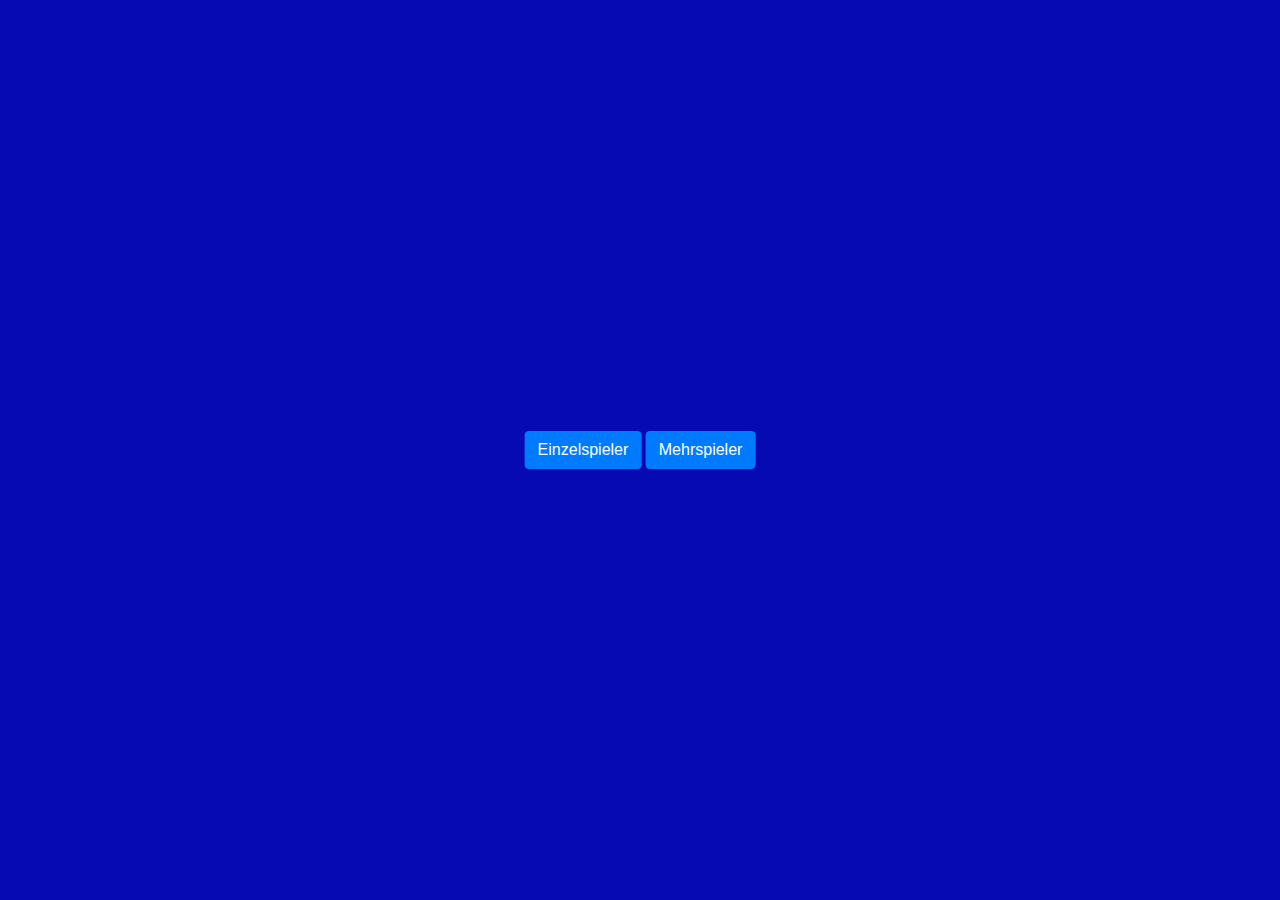
==== commit 78d23f75: "update06.12" ====
--- a/index.html
+++ b/index.html
@@ -3,211 +3,27 @@
 
 <head>
     <meta charset="UTF-8">
-
-    <title>Memory Game</title>
-
-    <meta name="viewport" content="width=device-width, initial-scale=1, shrink-to-fit=no">
-
+    <meta http-equiv="X-UA-Compatible" content="IE=edge">
+    <meta name="viewport" content="width=device-width, initial-scale=1.0">
+    <title>Menu</title>
     <!-- Bootstrap CSS -->
     <link rel="stylesheet" href="https://stackpath.bootstrapcdn.com/bootstrap/4.3.1/css/bootstrap.min.css" integrity="sha384-ggOyR0iXCbMQv3Xipma34MD+dH/1fQ784/j6cY/iJTQUOhcWr7x9JvoRxT2MZw1T" crossorigin="anonymous">
-
     <link rel="stylesheet" href="styles.css">
 </head>
 
-<body class="disable-select">
+<body id="Index">
     <!-- Optional JavaScript -->
     <!-- jQuery first, then Popper.js, then Bootstrap JS -->
     <script src="https://code.jquery.com/jquery-3.3.1.slim.min.js" integrity="sha384-q8i/X+965DzO0rT7abK41JStQIAqVgRVzpbzo5smXKp4YfRvH+8abtTE1Pi6jizo" crossorigin="anonymous"></script>
     <script src="https://cdnjs.cloudflare.com/ajax/libs/popper.js/1.14.7/umd/popper.min.js" integrity="sha384-UO2eT0CpHqdSJQ6hJty5KVphtPhzWj9WO1clHTMGa3JDZwrnQq4sF86dIHNDz0W1" crossorigin="anonymous"></script>
     <script src="https://stackpath.bootstrapcdn.com/bootstrap/4.3.1/js/bootstrap.min.js" integrity="sha384-JjSmVgyd0p3pXB1rRibZUAYoIIy6OrQ6VrjIEaFf/nJGzIxFDsf4x0xIM+B07jRM" crossorigin="anonymous"></script>
 
-    <section class="memory-game" id="memory-game">
-        <div class="memory-card" id="memory-card" data-framework="P1">
-            <img class="front-face" src="Pictures/1.png" alt="P1" />
-            <img class="back-face" src="Pictures/0.png" alt="Back" />
-        </div>
-        <div class="memory-card" id="memory-card" data-framework="P1">
-            <img class="front-face" src="Pictures/1.png" alt="P1" />
-            <img class="back-face" src="Pictures/0.png" alt="Back" />
-        </div>
-
-        <div class="memory-card" id="memory-card" data-framework="P2">
-            <img class="front-face" src="Pictures/2.png" alt="P2" />
-            <img class="back-face" src="Pictures/0.png" alt="Back" />
-        </div>
-        <div class="memory-card" id="memory-card" data-framework="P2">
-            <img class="front-face" src="Pictures/2.png" alt="P2" />
-            <img class="back-face" src="Pictures/0.png" alt="Back" />
-        </div>
-
-        <div class="memory-card" id="memory-card" data-framework="P3">
-            <img class="front-face" src="Pictures/3.png" alt="P3" />
-            <img class="back-face" src="Pictures/0.png" alt="Back" />
-        </div>
-        <div class="memory-card" id="memory-card" data-framework="P3">
-            <img class="front-face" src="Pictures/3.png" alt="P3" />
-            <img class="back-face" src="Pictures/0.png" alt="Back" />
-        </div>
-
-        <div class="memory-card" id="memory-card" data-framework="P4">
-            <img class="front-face" src="Pictures/4.png" alt="P4" />
-            <img class="back-face" src="Pictures/0.png" alt="Back" />
-        </div>
-        <div class="memory-card" id="memory-card" data-framework="P4">
-            <img class="front-face" src="Pictures/4.png" alt="P4" />
-            <img class="back-face" src="Pictures/0.png" alt="Back" />
-        </div>
-
-        <div class="memory-card" id="memory-card" data-framework="P5">
-            <img class="front-face" src="Pictures/5.png" alt="P5" />
-            <img class="back-face" src="Pictures/0.png" alt="Back" />
-        </div>
-        <div class="memory-card" id="memory-card" data-framework="P5">
-            <img class="front-face" src="Pictures/5.png" alt="P5" />
-            <img class="back-face" src="Pictures/0.png" alt="Back" />
-        </div>
-
-        <div class="memory-card" id="memory-card" data-framework="P6">
-            <img class="front-face" src="Pictures/6.png" alt="P6" />
-            <img class="back-face" src="Pictures/0.png" alt="Back" />
-        </div>
-        <div class="memory-card" id="memory-card" data-framework="P6">
-            <img class="front-face" src="Pictures/6.png" alt="P6" />
-            <img class="back-face" src="Pictures/0.png" alt="Back" />
-        </div>
-
-    </section>
-    <section class="memory-game-big" id="memory-game-big">
-        <div class="memory-card" id="memory-card" data-framework="P1">
-            <img class="front-face" src="Pictures/1.png" alt="P1" />
-            <img class="back-face" src="Pictures/0.png" alt="Back" />
-        </div>
-        <div class="memory-card" id="memory-card" data-framework="P1">
-            <img class="front-face" src="Pictures/1.png" alt="P1" />
-            <img class="back-face" src="Pictures/0.png" alt="Back" />
-        </div>
-
-        <div class="memory-card" id="memory-card" data-framework="P2">
-            <img class="front-face" src="Pictures/2.png" alt="P2" />
-            <img class="back-face" src="Pictures/0.png" alt="Back" />
-        </div>
-        <div class="memory-card" id="memory-card" data-framework="P2">
-            <img class="front-face" src="Pictures/2.png" alt="P2" />
-            <img class="back-face" src="Pictures/0.png" alt="Back" />
-        </div>
-
-        <div class="memory-card" id="memory-card" data-framework="P3">
-            <img class="front-face" src="Pictures/3.png" alt="P3" />
-            <img class="back-face" src="Pictures/0.png" alt="Back" />
-        </div>
-        <div class="memory-card" id="memory-card" data-framework="P3">
-            <img class="front-face" src="Pictures/3.png" alt="P3" />
-            <img class="back-face" src="Pictures/0.png" alt="Back" />
-        </div>
-
-        <div class="memory-card" id="memory-card" data-framework="P4">
-            <img class="front-face" src="Pictures/4.png" alt="P4" />
-            <img class="back-face" src="Pictures/0.png" alt="Back" />
-        </div>
-        <div class="memory-card" id="memory-card" data-framework="P4">
-            <img class="front-face" src="Pictures/4.png" alt="P4" />
-            <img class="back-face" src="Pictures/0.png" alt="Back" />
-        </div>
-
-        <div class="memory-card" id="memory-card" data-framework="P5">
-            <img class="front-face" src="Pictures/5.png" alt="P5" />
-            <img class="back-face" src="Pictures/0.png" alt="Back" />
-        </div>
-        <div class="memory-card" id="memory-card" data-framework="P5">
-            <img class="front-face" src="Pictures/5.png" alt="P5" />
-            <img class="back-face" src="Pictures/0.png" alt="Back" />
-        </div>
-
-        <div class="memory-card" id="memory-card" data-framework="P6">
-            <img class="front-face" src="Pictures/6.png" alt="P6" />
-            <img class="back-face" src="Pictures/0.png" alt="Back" />
-        </div>
-        <div class="memory-card" id="memory-card" data-framework="P6">
-            <img class="front-face" src="Pictures/6.png" alt="P6" />
-            <img class="back-face" src="Pictures/0.png" alt="Back" />
-        </div>
-
-        <div class="memory-card" id="memory-card" data-framework="P7">
-            <img class="front-face" src="Pictures/7.png" alt="P7" />
-            <img class="back-face" src="Pictures/0.png" alt="Back" />
-        </div>
-        <div class="memory-card" id="memory-card" data-framework="P7">
-            <img class="front-face" src="Pictures/7.png" alt="P7" />
-            <img class="back-face" src="Pictures/0.png" alt="Back" />
-        </div>
-
-        <div class="memory-card" id="memory-card" data-framework="P8">
-            <img class="front-face" src="Pictures/8.png" alt="P8" />
-            <img class="back-face" src="Pictures/0.png" alt="Back" />
-        </div>
-        <div class="memory-card" id="memory-card" data-framework="P8">
-            <img class="front-face" src="Pictures/8.png" alt="P8" />
-            <img class="back-face" src="Pictures/0.png" alt="Back" />
-        </div>
-
-        <div class="memory-card" id="memory-card" data-framework="P9">
-            <img class="front-face" src="Pictures/9.png" alt="P9" />
-            <img class="back-face" src="Pictures/0.png" alt="Back" />
-        </div>
-        <div class="memory-card" id="memory-card" data-framework="P9">
-            <img class="front-face" src="Pictures/9.png" alt="P9" />
-            <img class="back-face" src="Pictures/0.png" alt="Back" />
-        </div>
-
-        <div class="memory-card" id="memory-card" data-framework="P10">
-            <img class="front-face" src="Pictures/10.png" alt="P10" />
-            <img class="back-face" src="Pictures/0.png" alt="Back" />
-        </div>
-        <div class="memory-card" id="memory-card" data-framework="P10">
-            <img class="front-face" src="Pictures/10.png" alt="P10" />
-            <img class="back-face" src="Pictures/0.png" alt="Back" />
-        </div>
-
-        <div class="memory-card" id="memory-card" data-framework="P11">
-            <img class="front-face" src="Pictures/11.png" alt="P11" />
-            <img class="back-face" src="Pictures/0.png" alt="Back" />
-        </div>
-        <div class="memory-card" id="memory-card" data-framework="P11">
-            <img class="front-face" src="Pictures/11.png" alt="P11" />
-            <img class="back-face" src="Pictures/0.png" alt="Back" />
-        </div>
-
-        <div class="memory-card" id="memory-card" data-framework="P12">
-            <img class="front-face" src="Pictures/12.png" alt="P12" />
-            <img class="back-face" src="Pictures/0.png" alt="Back" />
-        </div>
-        <div class="memory-card" id="memory-card" data-framework="P12">
-            <img class="front-face" src="Pictures/12.png" alt="P12" />
-            <img class="back-face" src="Pictures/0.png" alt="Back" />
-        </div>
-
-    </section>
-    <div class="endscreen" id="endscreen">
-        <center class="title" id="title">Player .. won!</center>
-        <!-- <button>sdafkjksa</button> -->
-    </div>
-
-
-    <div class="NewGameButton">
-        <button type="button" class="btn btn-primary" onClick="resetGame();">Neues Spiel</button>
-    </div>
-    <div class="BigGameButton">
-        <button type="button" class="btn btn-primary" onClick="changeBigGame();">Grosses Spiel</button>
-    </div>
-    <div class="LabelWHO" id="LabelWHO">
-        <label>JavaScript</label>
-    </div>
-    <div class="LabelPoints" id="LabelPoints">
-        <output>JavaScript</output>
+    <div id="MenuButton">
+        <button type="button" class="btn btn-primary" onClick="OpenGameE();">Einzelspieler</button>
+        <button type="button" class="btn btn-primary" onClick="OpenGameM();">Mehrspieler</button>
     </div>
 
     <script src="scripts.js"></script>
-
 </body>
 
 </html>--- a/styles.css
+++ b/styles.css
@@ -27,8 +27,12 @@
 
 body {
     height: 100vh;
-    display: flex;
+    /* display: flex; */
     background: #060AB2;
+}
+
+#Index {
+    position: relative;
 }
 
 #memory-game {
@@ -60,7 +64,7 @@
 
 .endscreen {
     visibility: hidden;
-    background-color: #514a6a;
+    background-color: #060AB2;
     height: 100%;
     width: 100%;
     position: absolute;
@@ -68,7 +72,7 @@
 
 .title {
     font-size: 5vw;
-    color: rgb(153, 90, 51);
+    color: rgb(255, 255, 255);
 }
 
 .memory-card {
@@ -81,18 +85,6 @@
     transition: transform .5s;
     box-shadow: 1px 1px 1px rgba(0, 0, 0, .3);
 }
-
-
-/* .memory-card-big {
-    width: calc(24% - 10px);
-    height: calc(33.333% - 10px);
-    margin: 0.5%;
-    position: relative;
-    transform: scale(1);
-    transform-style: preserve-3d;
-    transition: transform .5s;
-    box-shadow: 1px 1px 1px rgba(0, 0, 0, .3);
-} */
 
 .memory-card:active {
     transform: scale(0.97);
@@ -130,6 +122,12 @@
     left: 20px;
 }
 
+.MenuButton {
+    position: fixed;
+    top: 240px;
+    left: 20px;
+}
+
 .LabelWHO {
     position: fixed;
     color: aliceblue;
@@ -142,4 +140,13 @@
     color: aliceblue;
     top: 200px;
     left: 20px;
+}
+
+#MenuButton {
+    margin: 0;
+    position: absolute;
+    top: 50%;
+    left: 50%;
+    -ms-transform: translate(-50%, -50%);
+    transform: translate(-50%, -50%);
 }